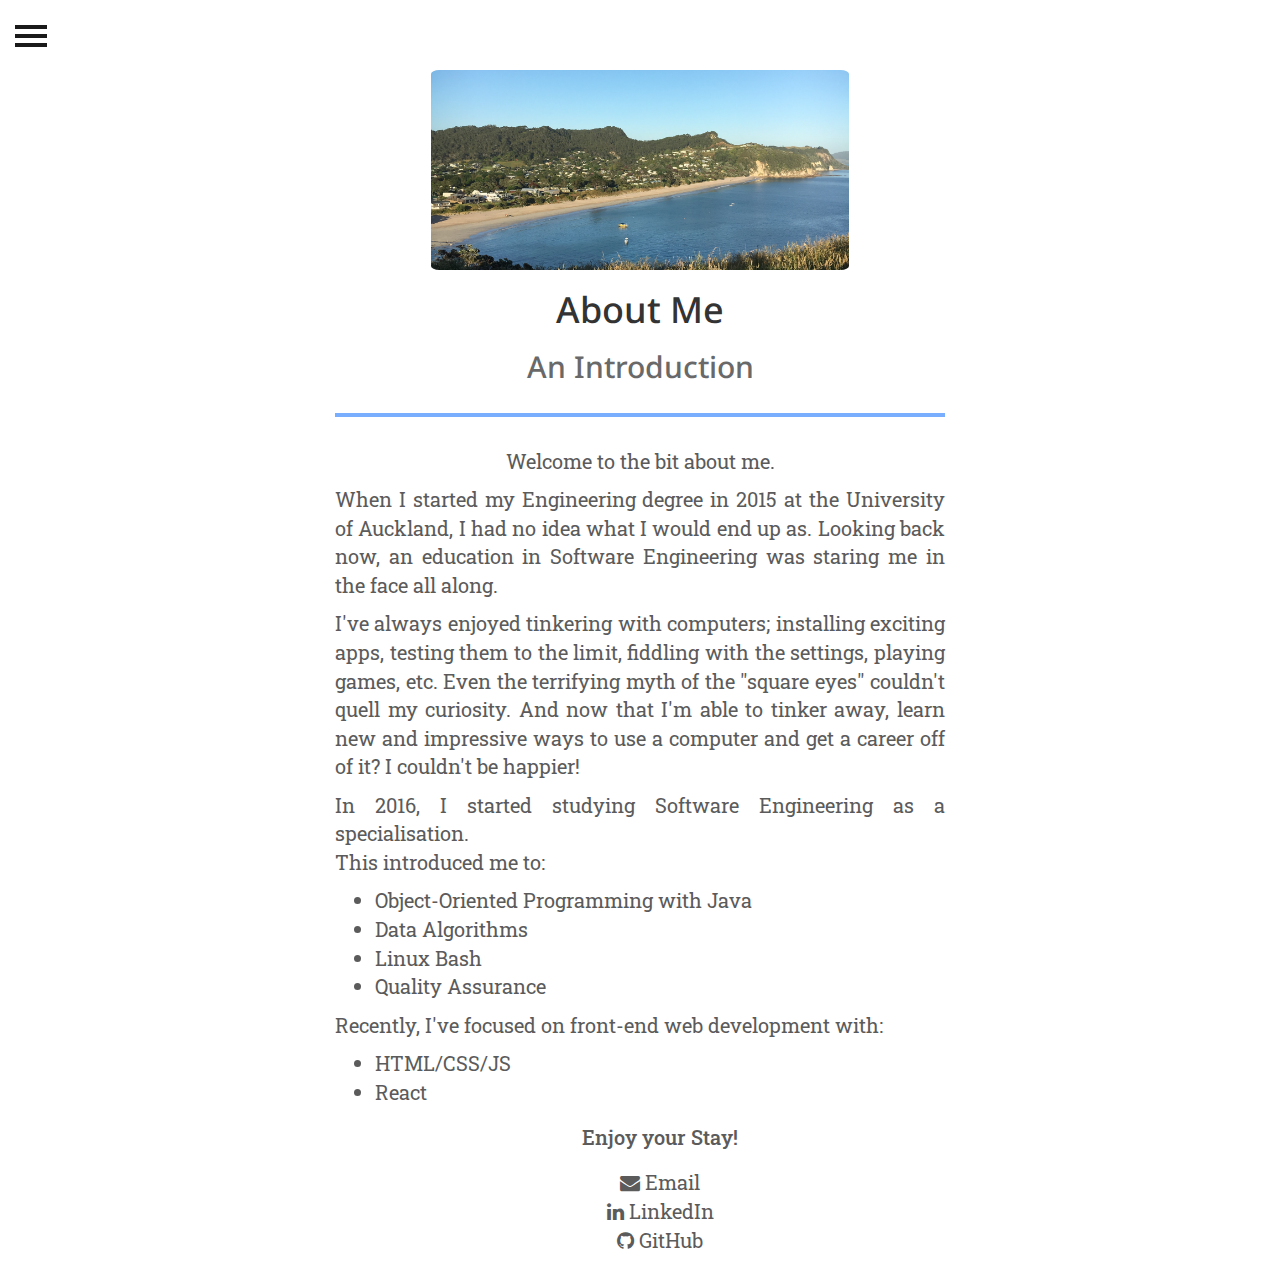
==== aboutMe.html @ c4f9a404 "add about me page, update reference links between pages" ====
<!DOCTYPE html>
<html lang="en">
  <head>
    <meta charset="utf-8">
    <meta http-equiv="X-UA-Compatible" content="IE=edge">
    <meta name="viewport" content="width=device-width, initial-scale=1">
    <!-- The above 3 meta tags *must* come first in the head; any other head content must come *after* these tags -->
    <meta name="description" content="Portfolio Website">
    <meta name="author" content="Max Griffith">
    <link rel="icon" href="favicon.ico">

    <title>Max Griffith</title>

    <!-- Bootstrap core CSS -->
    <link href="css/bootstrap.min.css" rel="stylesheet">

    <!-- IE10 viewport hack for Surface/desktop Windows 8 bug -->
    <link href="css/ie10-viewport-bug-workaround.css" rel="stylesheet">

    <!-- Custom styles for this template -->
    <link href="css/sidebar.css" rel="stylesheet">
    <link href="css/portfolio.css" rel="stylesheet">

    <!-- Custom fonts from Google -->
    <link href="https://fonts.googleapis.com/css?family=Droid+Sans|Merriweather|Roboto+Slab" rel="stylesheet">

    <!-- Custom font awesome stylesheet -->
    <link rel="stylesheet" href="css/font-awesome.min.css">

    <!-- Just for debugging purposes. Don't actually copy these 2 lines! -->
    <!--[if lt IE 9]><script src="../../assets/js/ie8-responsive-file-warning.js"></script><![endif]-->
    <script src="js/ie-emulation-modes-warning.js"></script>
  </head>

  <body>

    <div id="wrapper">
        <div class="overlay"></div>
    
        <!-- Sidebar -->
        <nav class="navbar navbar-inverse navbar-fixed-top" id="sidebar-wrapper" role="navigation">
            <ul class="nav sidebar-nav">
                <li class="sidebar-brand">
                    <a>
                       <img src="me.jpg" height="40px" style="border-radius:50%"> Max Griffith
                    </a>
                </li>
                <li>
                    <a href="index.html">Home</a>
                </li>
                <li>
                    <a href="#">About Me</a>
                </li>
                <li>
                    <a href="#">Personal Projects</a>
                </li>
                <li>
                    <a href="#">Play Nine</a>
                </li>
            </ul>
        </nav>
        <!-- /#sidebar-wrapper -->

        <!-- Page Content -->
        <div id="page-content-wrapper">
            <button type="button" class="hamburger is-closed" data-toggle="offcanvas">
                <span class="hamb-top"></span>
    			<span class="hamb-middle"></span>
				<span class="hamb-bottom"></span>
            </button>

      <div class="container col-lg-6 col-lg-offset-3">
        <img class="profileImg center-block" src="hahei.jpg" height="200px" style="border-radius:2%; text-align:center" title="Hahei, Coromandel 2016"></img>
        <h1  id="homeTitle">About Me</h1>
        <h2  id="homeSubtitle">An Introduction</h2>
        
        <hr style="border: 2px solid #79aefe; margin-top:30px; margin-bottom:30px;">
       
        <p style="text-align:center" id="homeText">Welcome to the bit about me.</p>
        <p id="homeText">
           When I started my Engineering degree in 2015 at the University of Auckland, I had no idea what I would end up as. Looking back now, an education in Software Engineering
           was staring me in the face all along.</p>
         
        <p id="homeText">
           I've always enjoyed tinkering with computers; installing exciting apps, testing them to the limit, fiddling with the settings, playing games, etc.
           Even the terrifying myth of the "square eyes" couldn't quell my curiosity. And now that I'm able to tinker away, learn new and impressive ways to use a computer and get a career off of it?
           I couldn't be happier!</p>
        <p id="homeText">
           In 2016, I started studying Software Engineering as a specialisation. <br>
           This introduced me to:<ul id="homeText"><li> Object-Oriented Programming with Java</li> <li> Data Algorithms</li> <li> Linux Bash</li>
            <li>Quality Assurance</li></ul></p>
        <p id="homeText">
           Recently, I've focused on front-end web development with:<ul id="homeText"><li> HTML/CSS/JS </li> <li> React</li>
            </p>
        <h3 id="homeText" style="text-align:center">Enjoy your Stay!</h3>

        <ul id="socialLinkList">
            <li>
              <a href="mailto:mgriffith37@gmail.com" id="linkAboutMePage" title="Email me here"><i class="fa fa-envelope"></i> Email</a>
            </li>

            <li>
              <a href="https://www.linkedin.com/in/max-griffith-660493133/" id="linkAboutMePage" title="Check out my LinkedIn profile"><i class="fa fa-linkedin"></i> LinkedIn</a>
            </li>

          <li>
              <a href="https://github.com/MGriffith37" id="linkAboutMePage" ><i class="fa fa-github" title="Check out my GitHub profile"></i> GitHub</a>
            </li>
        </ul>

      </div> <!-- /container -->

        </div>
        <!-- /#page-content-wrapper -->

    </div>
    <!-- /#wrapper -->




    


    <!-- Bootstrap core JavaScript
    ================================================== -->
    <!-- Placed at the end of the document so the pages load faster -->
    <script src="https://ajax.googleapis.com/ajax/libs/jquery/1.12.4/jquery.min.js"></script>
    <script>window.jQuery || document.write('<script src="../../assets/js/vendor/jquery.min.js"><\/script>')</script>
    <script src="../../dist/js/bootstrap.min.js"></script>
    <script src="js/sidebar.js"></script>
    <!-- IE10 viewport hack for Surface/desktop Windows 8 bug -->
    <script src="../../assets/js/ie10-viewport-bug-workaround.js"></script>
  </body>
</html>
---- css/sidebar.css ----
body {
    position: relative;
    overflow-x: hidden;
    font-size:20px;
    font-family:'Roboto Slab', 'serif';
}
body,
html { height: 100%;}
.nav .open > a, 
.nav .open > a:hover, 
.nav .open > a:focus {background-color: transparent;}

/*-------------------------------*/
/*           Wrappers            */
/*-------------------------------*/

#wrapper {
    padding-left: 0;
    -webkit-transition: all 0.5s ease;
    -moz-transition: all 0.5s ease;
    -o-transition: all 0.5s ease;
    transition: all 0.5s ease;
}

#wrapper.toggled {
    padding-left: 220px;
}

#sidebar-wrapper {
    z-index: 1000;
    left: 220px;
    width: 0;
    height: 100%;
    margin-left: -220px;
    overflow-y: auto;
    overflow-x: hidden;
    background: #1a1a1a;
    -webkit-transition: all 0.5s ease;
    -moz-transition: all 0.5s ease;
    -o-transition: all 0.5s ease;
    transition: all 0.5s ease;
}

#sidebar-wrapper::-webkit-scrollbar {
  display: none;
}

#wrapper.toggled #sidebar-wrapper {
    width: 220px;
}

#page-content-wrapper {
    width: 100%;
    padding-top: 70px;
}

#wrapper.toggled #page-content-wrapper {
    position: absolute;
    margin-right: -220px;
}

/*-------------------------------*/
/*     Sidebar nav styles        */
/*-------------------------------*/

.sidebar-nav {
    position: absolute;
    top: 0;
    width: 220px;
    margin: 0;
    padding: 0;
    list-style: none;
}

.sidebar-nav li {
    position: relative; 
    line-height: 30px;
    display: inline-block;
    width: 100%;
}

.sidebar-nav li:before {
    content: '';
    position: absolute;
    top: 0;
    left: 0;
    z-index: -1;
    height: 100%;
    width: 3px;
    background-color: #1c1c1c;
    -webkit-transition: width .2s ease-in;
      -moz-transition:  width .2s ease-in;
       -ms-transition:  width .2s ease-in;
            transition: width .2s ease-in;

}
.sidebar-nav li:first-child a {
    color: #fff;
    background-color: #1a1a1a;
}
.sidebar-nav li:nth-child(2):before {
    background-color: #ec1b5a;   
}
.sidebar-nav li:nth-child(3):before {
    background-color: #79aefe;   
}
.sidebar-nav li:nth-child(4):before {
    background-color: #FF9900;  
}
.sidebar-nav li:nth-child(5):before {
    background-color: #279636;   
}
.sidebar-nav li:nth-child(6):before {
    background-color: #7d5d81;   
}
.sidebar-nav li:nth-child(7):before {
    background-color: #ead24c;   
}
.sidebar-nav li:nth-child(8):before {
    background-color: #2d2366;   
}
.sidebar-nav li:nth-child(9):before {
    background-color: #35acdf;   
}
.sidebar-nav li:hover:before,
.sidebar-nav li.open:hover:before {
    width: 100%;
    -webkit-transition: width .2s ease-in;
      -moz-transition:  width .2s ease-in;
       -ms-transition:  width .2s ease-in;
            transition: width .2s ease-in;

}

.sidebar-nav li a {
    display: block;
    color: #ddd;
    text-decoration: none;
    padding: 10px 15px 10px 30px;    
}

.sidebar-nav li a:hover,
.sidebar-nav li a:active,
.sidebar-nav li a:focus,
.sidebar-nav li.open a:hover,
.sidebar-nav li.open a:active,
.sidebar-nav li.open a:focus{
    color: #fff;
    text-decoration: none;
    background-color: transparent;
}

.sidebar-nav > .sidebar-brand {
    height: 65px;
    font-size: 20px;
    line-height: 44px;
    font-family: 'Droid Sans', sans-serif;
}
.sidebar-nav .dropdown-menu {
    position: relative;
    width: 100%;
    padding: 0;
    margin: 0;
    border-radius: 0;
    border: none;
    background-color: #222;
    box-shadow: none;
}

/*-------------------------------*/
/*       Hamburger-Cross         */
/*-------------------------------*/

.hamburger {
  position: fixed;
  top: 20px;  
  z-index: 999;
  display: block;
  width: 32px;
  height: 32px;
  margin-left: 15px;
  background: transparent;
  border: none;
}
.hamburger:hover,
.hamburger:focus,
.hamburger:active {
  outline: none;
}
.hamburger.is-closed:before {
  content: '';
  display: block;
  width: 100px;
  font-size: 20px;
  color: #fff;
  line-height: 32px;
  text-align: center;
  opacity: 0;
  -webkit-transform: translate3d(0,0,0);
  -webkit-transition: all .35s ease-in-out;
}
.hamburger.is-closed:hover:before {
  opacity: 1;
  display: block;
  -webkit-transform: translate3d(-100px,0,0);
  -webkit-transition: all .35s ease-in-out;
}

.hamburger.is-closed .hamb-top,
.hamburger.is-closed .hamb-middle,
.hamburger.is-closed .hamb-bottom,
.hamburger.is-open .hamb-top,
.hamburger.is-open .hamb-middle,
.hamburger.is-open .hamb-bottom {
  position: absolute;
  left: 0;
  height: 4px;
  width: 100%;
}
.hamburger.is-closed .hamb-top,
.hamburger.is-closed .hamb-middle,
.hamburger.is-closed .hamb-bottom {
  background-color: #1a1a1a;
}
.hamburger.is-closed .hamb-top { 
  top: 5px; 
  -webkit-transition: all .35s ease-in-out;
}
.hamburger.is-closed .hamb-middle {
  top: 50%;
  margin-top: -2px;
}
.hamburger.is-closed .hamb-bottom {
  bottom: 5px;  
  -webkit-transition: all .35s ease-in-out;
}

.hamburger.is-closed:hover .hamb-top {
  top: 0;
  -webkit-transition: all .35s ease-in-out;
}
.hamburger.is-closed:hover .hamb-bottom {
  bottom: 0;
  -webkit-transition: all .35s ease-in-out;
}
.hamburger.is-open .hamb-top,
.hamburger.is-open .hamb-middle,
.hamburger.is-open .hamb-bottom {
  background-color: #1a1a1a;
}
.hamburger.is-open .hamb-top,
.hamburger.is-open .hamb-bottom {
  top: 50%;
  margin-top: -2px;  
}
.hamburger.is-open .hamb-top { 
  -webkit-transform: rotate(45deg);
  -webkit-transition: -webkit-transform .2s cubic-bezier(.73,1,.28,.08);
}
.hamburger.is-open .hamb-middle { display: none; }
.hamburger.is-open .hamb-bottom {
  -webkit-transform: rotate(-45deg);
  -webkit-transition: -webkit-transform .2s cubic-bezier(.73,1,.28,.08);
}
.hamburger.is-open:before {
  content: '';
  display: block;
  width: 100px;
  font-size: 20px;
  color: #fff;
  line-height: 32px;
  text-align: center;
  opacity: 0;
  -webkit-transform: translate3d(0,0,0);
  -webkit-transition: all .35s ease-in-out;
}
.hamburger.is-open:hover:before {
  opacity: 1;
  display: block;
  -webkit-transform: translate3d(-100px,0,0);
  -webkit-transition: all .35s ease-in-out;
}

/*-------------------------------*/
/*            Overlay            */
/*-------------------------------*/

.overlay {
    position: fixed;
    display: none;
    width: 100%;
    height: 100%;
    top: 0;
    left: 0;
    right: 0;
    bottom: 0;
    z-index: 1;
}
---- css/portfolio.css ----
#homeTitle{
    font-family: 'Droid Sans', sans-serif;
    text-align:center;
    color:#333;
}

#homeSubtitle{
    font-family: 'Droid Sans', sans-serif;
    text-align:center;
    color:#696969;
}

#homeText{
    font-family: 'Roboto Slab', serif;
    color:#5b5b5b;
    font-size:20px;
    text-align:justify;
    position:relative;
}

#aboutMeLink{
    color:#79aefe;
}

#projectsLink{
    color: #FF9900;  
}

#playNineLink{
    color:#279636;  
}

#homeLink{
    color: #ec1b5a;
}

#socialLinkList{
    list-style-type: none;
    text-align:center;
    padding:0;

    margin:20px;
}

#linkHomePage{
    color:#5b5b5b;
}

#linkHomePage:hover{
    color:#ec1b5a;
}

#linkAboutMePage{
    color:#5b5b5b;
}

#linkAboutMePage:hover{
    color:#79aefe;
}
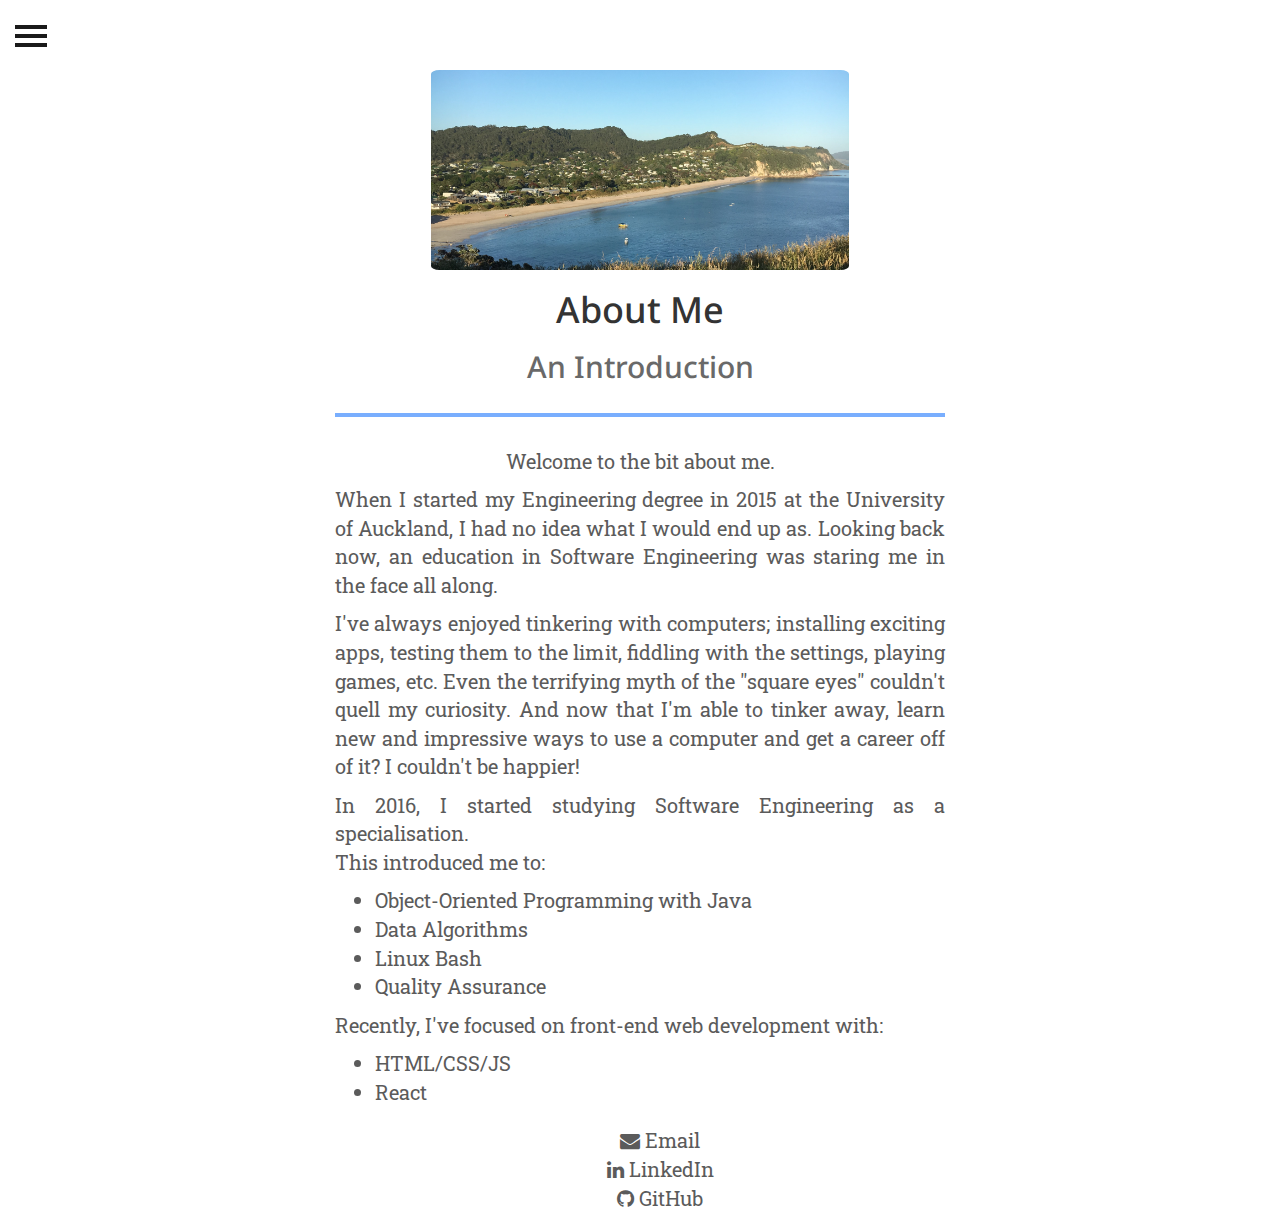
==== commit 16a23d58: "Added voxspell description to projects page" ====
--- a/aboutMe.html
+++ b/aboutMe.html
@@ -92,7 +92,6 @@
         <p id="homeText">
            Recently, I've focused on front-end web development with:<ul id="homeText"><li> HTML/CSS/JS </li> <li> React</li>
             </p>
-        <h3 id="homeText" style="text-align:center">Enjoy your Stay!</h3>
 
         <ul id="socialLinkList">
             <li>
--- a/css/portfolio.css
+++ b/css/portfolio.css
@@ -38,7 +38,6 @@
     list-style-type: none;
     text-align:center;
     padding:0;
-
     margin:20px;
 }
 
@@ -58,6 +57,14 @@
     color:#79aefe;
 }
 
+#linkProjectsPage{
+    color:#5b5b5b;
+}
+
+#linkProjectsPage:hover{
+    color:#FF9900;
+}
 
 
 
+
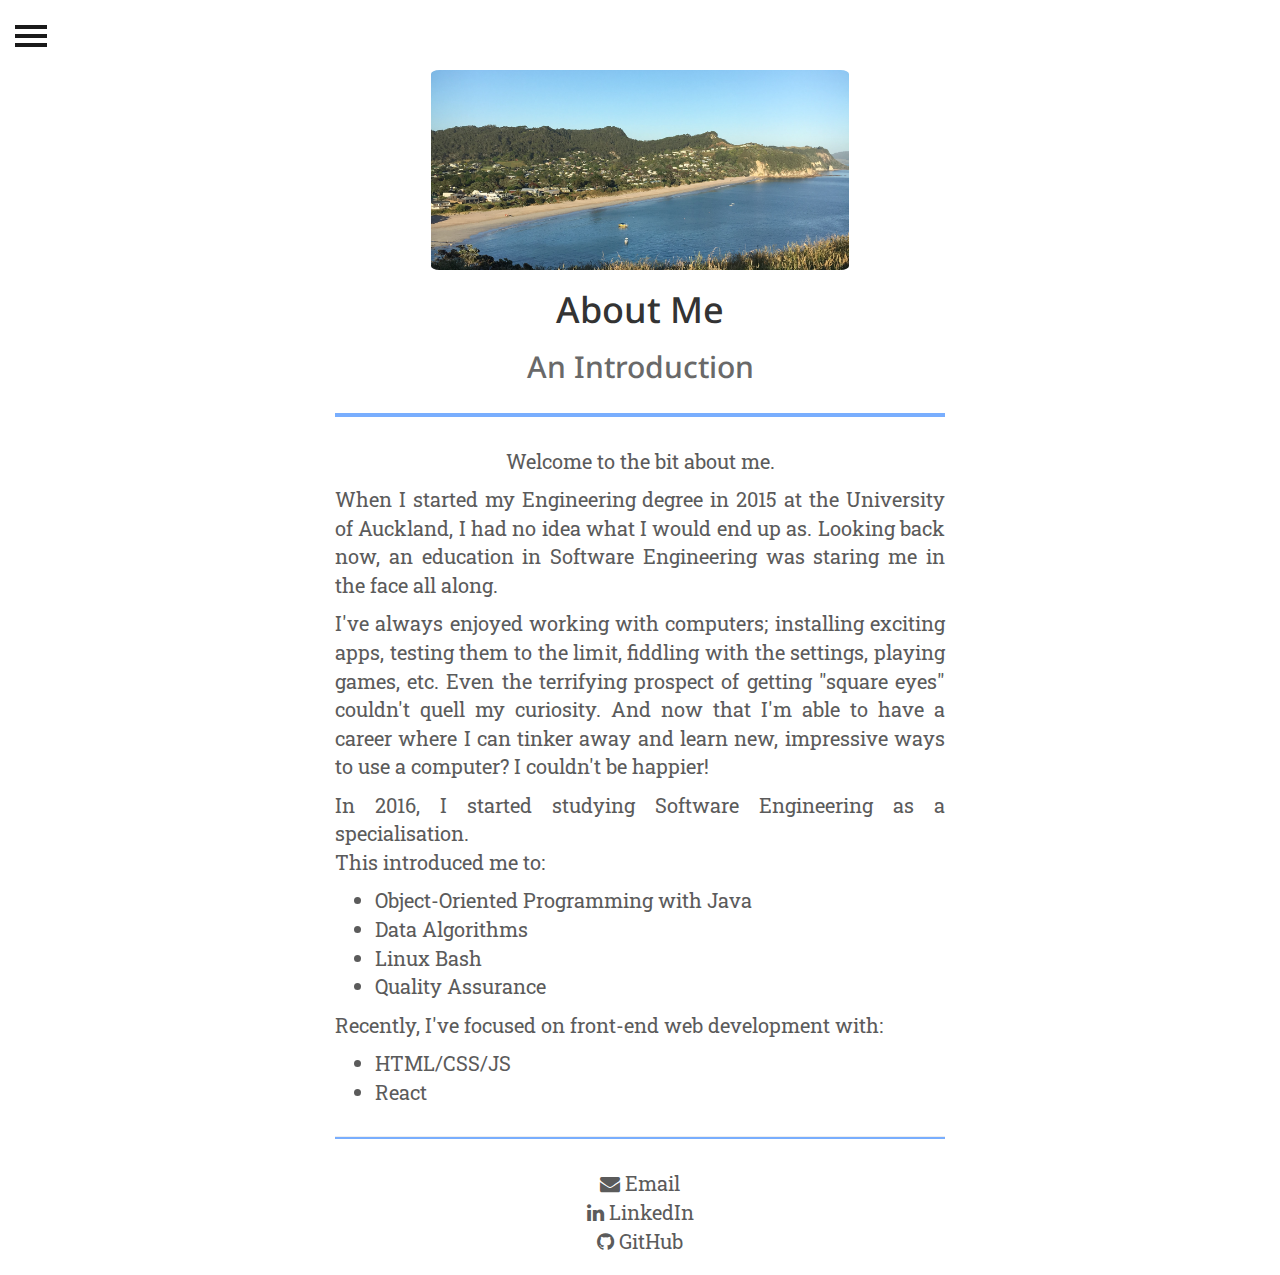
==== commit 175808e0: "Added list of projects, including images and captions" ====
--- a/aboutMe.html
+++ b/aboutMe.html
@@ -52,7 +52,7 @@
                     <a href="#">About Me</a>
                 </li>
                 <li>
-                    <a href="#">Personal Projects</a>
+                    <a href="projects.html">Personal Projects</a>
                 </li>
                 <li>
                     <a href="#">Play Nine</a>
@@ -82,17 +82,17 @@
            was staring me in the face all along.</p>
          
         <p id="homeText">
-           I've always enjoyed tinkering with computers; installing exciting apps, testing them to the limit, fiddling with the settings, playing games, etc.
-           Even the terrifying myth of the "square eyes" couldn't quell my curiosity. And now that I'm able to tinker away, learn new and impressive ways to use a computer and get a career off of it?
+           I've always enjoyed working with computers; installing exciting apps, testing them to the limit, fiddling with the settings, playing games, etc.
+           Even the terrifying prospect of getting "square eyes" couldn't quell my curiosity. And now that I'm able to have a career where I can tinker away and learn new, impressive ways to use a computer?
            I couldn't be happier!</p>
         <p id="homeText">
            In 2016, I started studying Software Engineering as a specialisation. <br>
            This introduced me to:<ul id="homeText"><li> Object-Oriented Programming with Java</li> <li> Data Algorithms</li> <li> Linux Bash</li>
             <li>Quality Assurance</li></ul></p>
         <p id="homeText">
-           Recently, I've focused on front-end web development with:<ul id="homeText"><li> HTML/CSS/JS </li> <li> React</li>
+           Recently, I've focused on front-end web development with:<ul id="homeText"><li> HTML/CSS/JS </li> <li> React</li></ul>
             </p>
-
+            <hr style="border-bottom: 2px solid #79aefe; margin-top:30px; margin-bottom:30px;">
         <ul id="socialLinkList">
             <li>
               <a href="mailto:mgriffith37@gmail.com" id="linkAboutMePage" title="Email me here"><i class="fa fa-envelope"></i> Email</a>
@@ -106,7 +106,7 @@
               <a href="https://github.com/MGriffith37" id="linkAboutMePage" ><i class="fa fa-github" title="Check out my GitHub profile"></i> GitHub</a>
             </li>
         </ul>
-
+        
       </div> <!-- /container -->
 
         </div>
--- a/css/sidebar.css
+++ b/css/sidebar.css
@@ -1,298 +1,298 @@
-body {
-    position: relative;
-    overflow-x: hidden;
-    font-size:20px;
-    font-family:'Roboto Slab', 'serif';
-}
-body,
-html { height: 100%;}
-.nav .open > a, 
-.nav .open > a:hover, 
-.nav .open > a:focus {background-color: transparent;}
-
-/*-------------------------------*/
-/*           Wrappers            */
-/*-------------------------------*/
-
-#wrapper {
-    padding-left: 0;
-    -webkit-transition: all 0.5s ease;
-    -moz-transition: all 0.5s ease;
-    -o-transition: all 0.5s ease;
-    transition: all 0.5s ease;
-}
-
-#wrapper.toggled {
-    padding-left: 220px;
-}
-
-#sidebar-wrapper {
-    z-index: 1000;
-    left: 220px;
-    width: 0;
-    height: 100%;
-    margin-left: -220px;
-    overflow-y: auto;
-    overflow-x: hidden;
-    background: #1a1a1a;
-    -webkit-transition: all 0.5s ease;
-    -moz-transition: all 0.5s ease;
-    -o-transition: all 0.5s ease;
-    transition: all 0.5s ease;
-}
-
-#sidebar-wrapper::-webkit-scrollbar {
-  display: none;
-}
-
-#wrapper.toggled #sidebar-wrapper {
-    width: 220px;
-}
-
-#page-content-wrapper {
-    width: 100%;
-    padding-top: 70px;
-}
-
-#wrapper.toggled #page-content-wrapper {
-    position: absolute;
-    margin-right: -220px;
-}
-
-/*-------------------------------*/
-/*     Sidebar nav styles        */
-/*-------------------------------*/
-
-.sidebar-nav {
-    position: absolute;
-    top: 0;
-    width: 220px;
-    margin: 0;
-    padding: 0;
-    list-style: none;
-}
-
-.sidebar-nav li {
-    position: relative; 
-    line-height: 30px;
-    display: inline-block;
-    width: 100%;
-}
-
-.sidebar-nav li:before {
-    content: '';
-    position: absolute;
-    top: 0;
-    left: 0;
-    z-index: -1;
-    height: 100%;
-    width: 3px;
-    background-color: #1c1c1c;
-    -webkit-transition: width .2s ease-in;
-      -moz-transition:  width .2s ease-in;
-       -ms-transition:  width .2s ease-in;
-            transition: width .2s ease-in;
-
-}
-.sidebar-nav li:first-child a {
-    color: #fff;
-    background-color: #1a1a1a;
-}
-.sidebar-nav li:nth-child(2):before {
-    background-color: #ec1b5a;   
-}
-.sidebar-nav li:nth-child(3):before {
-    background-color: #79aefe;   
-}
-.sidebar-nav li:nth-child(4):before {
-    background-color: #FF9900;  
-}
-.sidebar-nav li:nth-child(5):before {
-    background-color: #279636;   
-}
-.sidebar-nav li:nth-child(6):before {
-    background-color: #7d5d81;   
-}
-.sidebar-nav li:nth-child(7):before {
-    background-color: #ead24c;   
-}
-.sidebar-nav li:nth-child(8):before {
-    background-color: #2d2366;   
-}
-.sidebar-nav li:nth-child(9):before {
-    background-color: #35acdf;   
-}
-.sidebar-nav li:hover:before,
-.sidebar-nav li.open:hover:before {
-    width: 100%;
-    -webkit-transition: width .2s ease-in;
-      -moz-transition:  width .2s ease-in;
-       -ms-transition:  width .2s ease-in;
-            transition: width .2s ease-in;
-
-}
-
-.sidebar-nav li a {
-    display: block;
-    color: #ddd;
-    text-decoration: none;
-    padding: 10px 15px 10px 30px;    
-}
-
-.sidebar-nav li a:hover,
-.sidebar-nav li a:active,
-.sidebar-nav li a:focus,
-.sidebar-nav li.open a:hover,
-.sidebar-nav li.open a:active,
-.sidebar-nav li.open a:focus{
-    color: #fff;
-    text-decoration: none;
-    background-color: transparent;
-}
-
-.sidebar-nav > .sidebar-brand {
-    height: 65px;
-    font-size: 20px;
-    line-height: 44px;
-    font-family: 'Droid Sans', sans-serif;
-}
-.sidebar-nav .dropdown-menu {
-    position: relative;
-    width: 100%;
-    padding: 0;
-    margin: 0;
-    border-radius: 0;
-    border: none;
-    background-color: #222;
-    box-shadow: none;
-}
-
-/*-------------------------------*/
-/*       Hamburger-Cross         */
-/*-------------------------------*/
-
-.hamburger {
-  position: fixed;
-  top: 20px;  
-  z-index: 999;
-  display: block;
-  width: 32px;
-  height: 32px;
-  margin-left: 15px;
-  background: transparent;
-  border: none;
-}
-.hamburger:hover,
-.hamburger:focus,
-.hamburger:active {
-  outline: none;
-}
-.hamburger.is-closed:before {
-  content: '';
-  display: block;
-  width: 100px;
-  font-size: 20px;
-  color: #fff;
-  line-height: 32px;
-  text-align: center;
-  opacity: 0;
-  -webkit-transform: translate3d(0,0,0);
-  -webkit-transition: all .35s ease-in-out;
-}
-.hamburger.is-closed:hover:before {
-  opacity: 1;
-  display: block;
-  -webkit-transform: translate3d(-100px,0,0);
-  -webkit-transition: all .35s ease-in-out;
-}
-
-.hamburger.is-closed .hamb-top,
-.hamburger.is-closed .hamb-middle,
-.hamburger.is-closed .hamb-bottom,
-.hamburger.is-open .hamb-top,
-.hamburger.is-open .hamb-middle,
-.hamburger.is-open .hamb-bottom {
-  position: absolute;
-  left: 0;
-  height: 4px;
-  width: 100%;
-}
-.hamburger.is-closed .hamb-top,
-.hamburger.is-closed .hamb-middle,
-.hamburger.is-closed .hamb-bottom {
-  background-color: #1a1a1a;
-}
-.hamburger.is-closed .hamb-top { 
-  top: 5px; 
-  -webkit-transition: all .35s ease-in-out;
-}
-.hamburger.is-closed .hamb-middle {
-  top: 50%;
-  margin-top: -2px;
-}
-.hamburger.is-closed .hamb-bottom {
-  bottom: 5px;  
-  -webkit-transition: all .35s ease-in-out;
-}
-
-.hamburger.is-closed:hover .hamb-top {
-  top: 0;
-  -webkit-transition: all .35s ease-in-out;
-}
-.hamburger.is-closed:hover .hamb-bottom {
-  bottom: 0;
-  -webkit-transition: all .35s ease-in-out;
-}
-.hamburger.is-open .hamb-top,
-.hamburger.is-open .hamb-middle,
-.hamburger.is-open .hamb-bottom {
-  background-color: #1a1a1a;
-}
-.hamburger.is-open .hamb-top,
-.hamburger.is-open .hamb-bottom {
-  top: 50%;
-  margin-top: -2px;  
-}
-.hamburger.is-open .hamb-top { 
-  -webkit-transform: rotate(45deg);
-  -webkit-transition: -webkit-transform .2s cubic-bezier(.73,1,.28,.08);
-}
-.hamburger.is-open .hamb-middle { display: none; }
-.hamburger.is-open .hamb-bottom {
-  -webkit-transform: rotate(-45deg);
-  -webkit-transition: -webkit-transform .2s cubic-bezier(.73,1,.28,.08);
-}
-.hamburger.is-open:before {
-  content: '';
-  display: block;
-  width: 100px;
-  font-size: 20px;
-  color: #fff;
-  line-height: 32px;
-  text-align: center;
-  opacity: 0;
-  -webkit-transform: translate3d(0,0,0);
-  -webkit-transition: all .35s ease-in-out;
-}
-.hamburger.is-open:hover:before {
-  opacity: 1;
-  display: block;
-  -webkit-transform: translate3d(-100px,0,0);
-  -webkit-transition: all .35s ease-in-out;
-}
-
-/*-------------------------------*/
-/*            Overlay            */
-/*-------------------------------*/
-
-.overlay {
-    position: fixed;
-    display: none;
-    width: 100%;
-    height: 100%;
-    top: 0;
-    left: 0;
-    right: 0;
-    bottom: 0;
-    z-index: 1;
+body {
+    position: relative;
+    overflow-x: hidden;
+    font-size:20px;
+    font-family:'Roboto Slab', 'serif';
+}
+body,
+html { height: 100%;}
+.nav .open > a, 
+.nav .open > a:hover, 
+.nav .open > a:focus {background-color: transparent;}
+
+/*-------------------------------*/
+/*           Wrappers            */
+/*-------------------------------*/
+
+#wrapper {
+    padding-left: 0;
+    -webkit-transition: all 0.5s ease;
+    -moz-transition: all 0.5s ease;
+    -o-transition: all 0.5s ease;
+    transition: all 0.5s ease;
+}
+
+#wrapper.toggled {
+    padding-left: 220px;
+}
+
+#sidebar-wrapper {
+    z-index: 1000;
+    left: 220px;
+    width: 0;
+    height: 100%;
+    margin-left: -220px;
+    overflow-y: auto;
+    overflow-x: hidden;
+    background: #1a1a1a;
+    -webkit-transition: all 0.5s ease;
+    -moz-transition: all 0.5s ease;
+    -o-transition: all 0.5s ease;
+    transition: all 0.5s ease;
+}
+
+#sidebar-wrapper::-webkit-scrollbar {
+  display: none;
+}
+
+#wrapper.toggled #sidebar-wrapper {
+    width: 220px;
+}
+
+#page-content-wrapper {
+    width: 100%;
+    padding-top: 70px;
+}
+
+#wrapper.toggled #page-content-wrapper {
+    position: absolute;
+    margin-right: -220px;
+}
+
+/*-------------------------------*/
+/*     Sidebar nav styles        */
+/*-------------------------------*/
+
+.sidebar-nav {
+    position: absolute;
+    top: 0;
+    width: 220px;
+    margin: 0;
+    padding: 0;
+    list-style: none;
+}
+
+.sidebar-nav li {
+    position: relative; 
+    line-height: 30px;
+    display: inline-block;
+    width: 100%;
+}
+
+.sidebar-nav li:before {
+    content: '';
+    position: absolute;
+    top: 0;
+    left: 0;
+    z-index: -1;
+    height: 100%;
+    width: 3px;
+    background-color: #1c1c1c;
+    -webkit-transition: width .2s ease-in;
+      -moz-transition:  width .2s ease-in;
+       -ms-transition:  width .2s ease-in;
+            transition: width .2s ease-in;
+
+}
+.sidebar-nav li:first-child a {
+    color: #fff;
+    background-color: #1a1a1a;
+}
+.sidebar-nav li:nth-child(2):before {
+    background-color: #ec1b5a;   
+}
+.sidebar-nav li:nth-child(3):before {
+    background-color: #79aefe;   
+}
+.sidebar-nav li:nth-child(4):before {
+    background-color: #FF9900;  
+}
+.sidebar-nav li:nth-child(5):before {
+    background-color: #279636;   
+}
+.sidebar-nav li:nth-child(6):before {
+    background-color: #7d5d81;   
+}
+.sidebar-nav li:nth-child(7):before {
+    background-color: #ead24c;   
+}
+.sidebar-nav li:nth-child(8):before {
+    background-color: #2d2366;   
+}
+.sidebar-nav li:nth-child(9):before {
+    background-color: #35acdf;   
+}
+.sidebar-nav li:hover:before,
+.sidebar-nav li.open:hover:before {
+    width: 100%;
+    -webkit-transition: width .2s ease-in;
+      -moz-transition:  width .2s ease-in;
+       -ms-transition:  width .2s ease-in;
+            transition: width .2s ease-in;
+
+}
+
+.sidebar-nav li a {
+    display: block;
+    color: #ddd;
+    text-decoration: none;
+    padding: 10px 15px 10px 30px;    
+}
+
+.sidebar-nav li a:hover,
+.sidebar-nav li a:active,
+.sidebar-nav li a:focus,
+.sidebar-nav li.open a:hover,
+.sidebar-nav li.open a:active,
+.sidebar-nav li.open a:focus{
+    color: #fff;
+    text-decoration: none;
+    background-color: transparent;
+}
+
+.sidebar-nav > .sidebar-brand {
+    height: 65px;
+    font-size: 20px;
+    line-height: 44px;
+    font-family: 'Droid Sans', sans-serif;
+}
+.sidebar-nav .dropdown-menu {
+    position: relative;
+    width: 100%;
+    padding: 0;
+    margin: 0;
+    border-radius: 0;
+    border: none;
+    background-color: #222;
+    box-shadow: none;
+}
+
+/*-------------------------------*/
+/*       Hamburger-Cross         */
+/*-------------------------------*/
+
+.hamburger {
+  position: fixed;
+  top: 20px;  
+  z-index: 999;
+  display: block;
+  width: 32px;
+  height: 32px;
+  margin-left: 15px;
+  background: transparent;
+  border: none;
+}
+.hamburger:hover,
+.hamburger:focus,
+.hamburger:active {
+  outline: none;
+}
+.hamburger.is-closed:before {
+  content: '';
+  display: block;
+  width: 100px;
+  font-size: 20px;
+  color: #fff;
+  line-height: 32px;
+  text-align: center;
+  opacity: 0;
+  -webkit-transform: translate3d(0,0,0);
+  -webkit-transition: all .35s ease-in-out;
+}
+.hamburger.is-closed:hover:before {
+  opacity: 1;
+  display: block;
+  -webkit-transform: translate3d(-100px,0,0);
+  -webkit-transition: all .35s ease-in-out;
+}
+
+.hamburger.is-closed .hamb-top,
+.hamburger.is-closed .hamb-middle,
+.hamburger.is-closed .hamb-bottom,
+.hamburger.is-open .hamb-top,
+.hamburger.is-open .hamb-middle,
+.hamburger.is-open .hamb-bottom {
+  position: absolute;
+  left: 0;
+  height: 4px;
+  width: 100%;
+}
+.hamburger.is-closed .hamb-top,
+.hamburger.is-closed .hamb-middle,
+.hamburger.is-closed .hamb-bottom {
+  background-color: #1a1a1a;
+}
+.hamburger.is-closed .hamb-top { 
+  top: 5px; 
+  -webkit-transition: all .35s ease-in-out;
+}
+.hamburger.is-closed .hamb-middle {
+  top: 50%;
+  margin-top: -2px;
+}
+.hamburger.is-closed .hamb-bottom {
+  bottom: 5px;  
+  -webkit-transition: all .35s ease-in-out;
+}
+
+.hamburger.is-closed:hover .hamb-top {
+  top: 0;
+  -webkit-transition: all .35s ease-in-out;
+}
+.hamburger.is-closed:hover .hamb-bottom {
+  bottom: 0;
+  -webkit-transition: all .35s ease-in-out;
+}
+.hamburger.is-open .hamb-top,
+.hamburger.is-open .hamb-middle,
+.hamburger.is-open .hamb-bottom {
+  background-color: #1a1a1a;
+}
+.hamburger.is-open .hamb-top,
+.hamburger.is-open .hamb-bottom {
+  top: 50%;
+  margin-top: -2px;  
+}
+.hamburger.is-open .hamb-top { 
+  -webkit-transform: rotate(45deg);
+  -webkit-transition: -webkit-transform .2s cubic-bezier(.73,1,.28,.08);
+}
+.hamburger.is-open .hamb-middle { display: none; }
+.hamburger.is-open .hamb-bottom {
+  -webkit-transform: rotate(-45deg);
+  -webkit-transition: -webkit-transform .2s cubic-bezier(.73,1,.28,.08);
+}
+.hamburger.is-open:before {
+  content: '';
+  display: block;
+  width: 100px;
+  font-size: 20px;
+  color: #fff;
+  line-height: 32px;
+  text-align: center;
+  opacity: 0;
+  -webkit-transform: translate3d(0,0,0);
+  -webkit-transition: all .35s ease-in-out;
+}
+.hamburger.is-open:hover:before {
+  opacity: 1;
+  display: block;
+  -webkit-transform: translate3d(-100px,0,0);
+  -webkit-transition: all .35s ease-in-out;
+}
+
+/*-------------------------------*/
+/*            Overlay            */
+/*-------------------------------*/
+
+.overlay {
+    position: fixed;
+    display: none;
+    width: 100%;
+    height: 100%;
+    top: 0;
+    left: 0;
+    right: 0;
+    bottom: 0;
+    z-index: 1;
 }--- a/css/portfolio.css
+++ b/css/portfolio.css
@@ -1,70 +1,70 @@
-#homeTitle{
-    font-family: 'Droid Sans', sans-serif;
-    text-align:center;
-    color:#333;
-}
-
-#homeSubtitle{
-    font-family: 'Droid Sans', sans-serif;
-    text-align:center;
-    color:#696969;
-}
-
-#homeText{
-    font-family: 'Roboto Slab', serif;
-    color:#5b5b5b;
-    font-size:20px;
-    text-align:justify;
-    position:relative;
-}
-
-#aboutMeLink{
-    color:#79aefe;
-}
-
-#projectsLink{
-    color: #FF9900;  
-}
-
-#playNineLink{
-    color:#279636;  
-}
-
-#homeLink{
-    color: #ec1b5a;
-}
-
-#socialLinkList{
-    list-style-type: none;
-    text-align:center;
-    padding:0;
-    margin:20px;
-}
-
-#linkHomePage{
-    color:#5b5b5b;
-}
-
-#linkHomePage:hover{
-    color:#ec1b5a;
-}
-
-#linkAboutMePage{
-    color:#5b5b5b;
-}
-
-#linkAboutMePage:hover{
-    color:#79aefe;
-}
-
-#linkProjectsPage{
-    color:#5b5b5b;
-}
-
-#linkProjectsPage:hover{
-    color:#FF9900;
-}
-
-
-
-
+#homeTitle{
+    font-family: 'Droid Sans', sans-serif;
+    text-align:center;
+    color:#333;
+}
+
+#homeSubtitle{
+    font-family: 'Droid Sans', sans-serif;
+    text-align:center;
+    color:#696969;
+}
+
+#homeText{
+    font-family: 'Roboto Slab', serif;
+    color:#5b5b5b;
+    font-size:20px;
+    text-align:justify;
+    position:relative;
+}
+
+#aboutMeLink{
+    color:#79aefe;
+}
+
+#projectsLink{
+    color: #FF9900;  
+}
+
+#playNineLink{
+    color:#279636;  
+}
+
+#homeLink{
+    color: #ec1b5a;
+}
+
+#socialLinkList{
+    list-style-type: none;
+    text-align:center;
+    padding:0;
+    margin:20px;
+}
+
+#linkHomePage{
+    color:#5b5b5b;
+}
+
+#linkHomePage:hover{
+    color:#ec1b5a;
+}
+
+#linkAboutMePage{
+    color:#5b5b5b;
+}
+
+#linkAboutMePage:hover{
+    color:#79aefe;
+}
+
+#linkProjectsPage{
+    color:#5b5b5b;
+}
+
+#linkProjectsPage:hover{
+    color:#FF9900;
+}
+
+
+
+
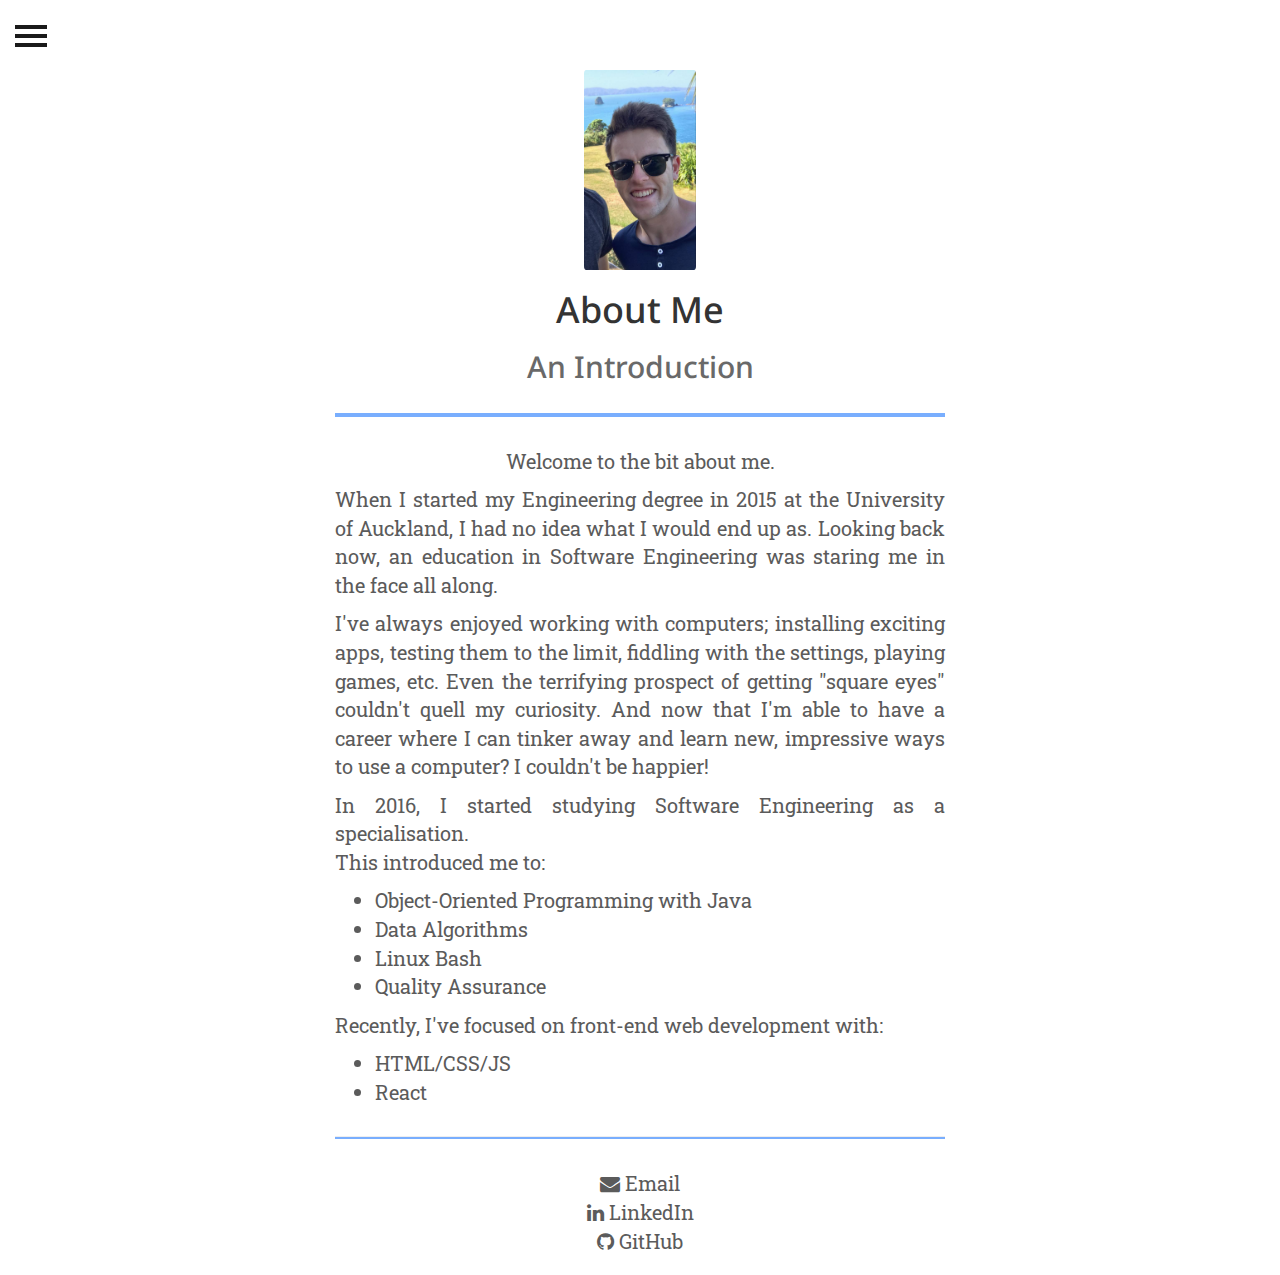
==== commit f02e09fd: "added playnine link and detailed description page" ====
--- a/aboutMe.html
+++ b/aboutMe.html
@@ -55,7 +55,7 @@
                     <a href="projects.html">Personal Projects</a>
                 </li>
                 <li>
-                    <a href="#">Play Nine</a>
+                    <a href="playnine.html">Play Nine</a>
                 </li>
             </ul>
         </nav>
@@ -70,7 +70,7 @@
             </button>
 
       <div class="container col-lg-6 col-lg-offset-3">
-        <img class="profileImg center-block" src="hahei.jpg" height="200px" style="border-radius:2%; text-align:center" title="Hahei, Coromandel 2016"></img>
+        <img class="profileImg center-block" src="me_hahei.jpg" height="200px" style="border-radius:2%; text-align:center" title="Me in the Coromandel"></img>
         <h1  id="homeTitle">About Me</h1>
         <h2  id="homeSubtitle">An Introduction</h2>
         
--- a/css/portfolio.css
+++ b/css/portfolio.css
@@ -65,6 +65,14 @@
     color:#FF9900;
 }
 
+#linkPlayNinePage{
+    color:#5b5b5b;
+}
+
+#linkPlayNinePage:hover{
+    color:#279636;  
+}
 
 
 
+
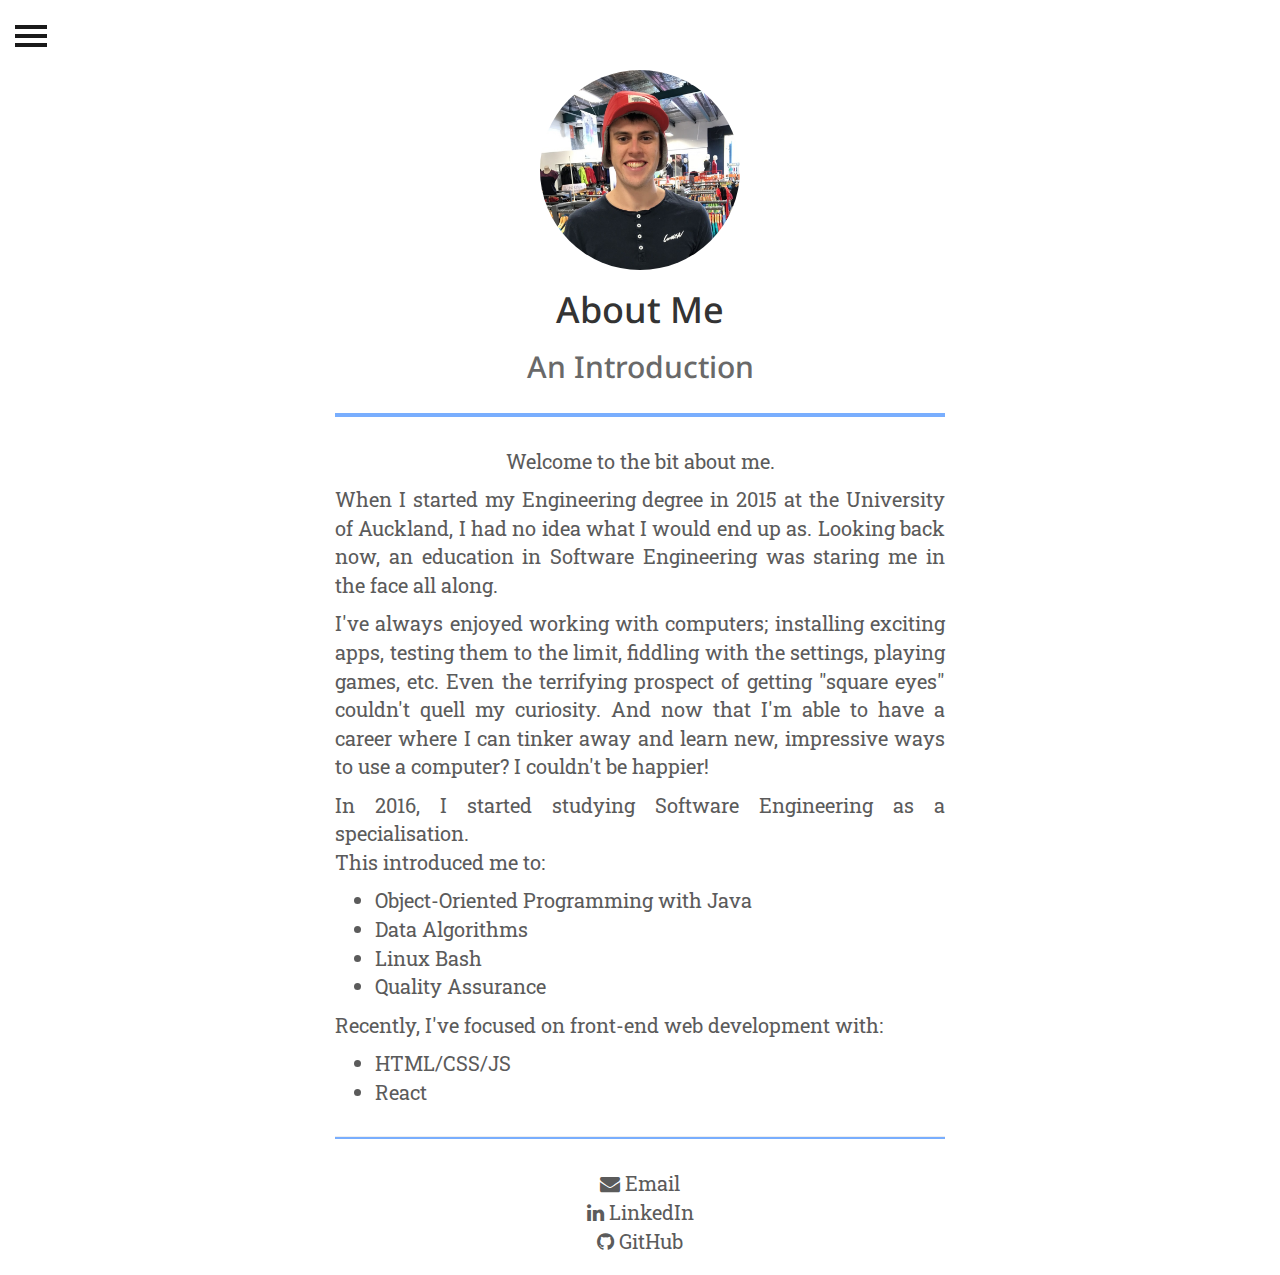
==== commit 8a1ba8a3: "added aboutMe picture" ====
--- a/aboutMe.html
+++ b/aboutMe.html
@@ -70,7 +70,7 @@
             </button>
 
       <div class="container col-lg-6 col-lg-offset-3">
-        <img class="profileImg center-block" src="me_hahei.jpg" height="200px" style="border-radius:2%; text-align:center" title="Me in the Coromandel"></img>
+        <img class="profileImg center-block" src="me_hat.jpg" height="200px" style="border-radius:50%; text-align:center" title="Me rocking a groovy Hat"></img>
         <h1  id="homeTitle">About Me</h1>
         <h2  id="homeSubtitle">An Introduction</h2>
         
